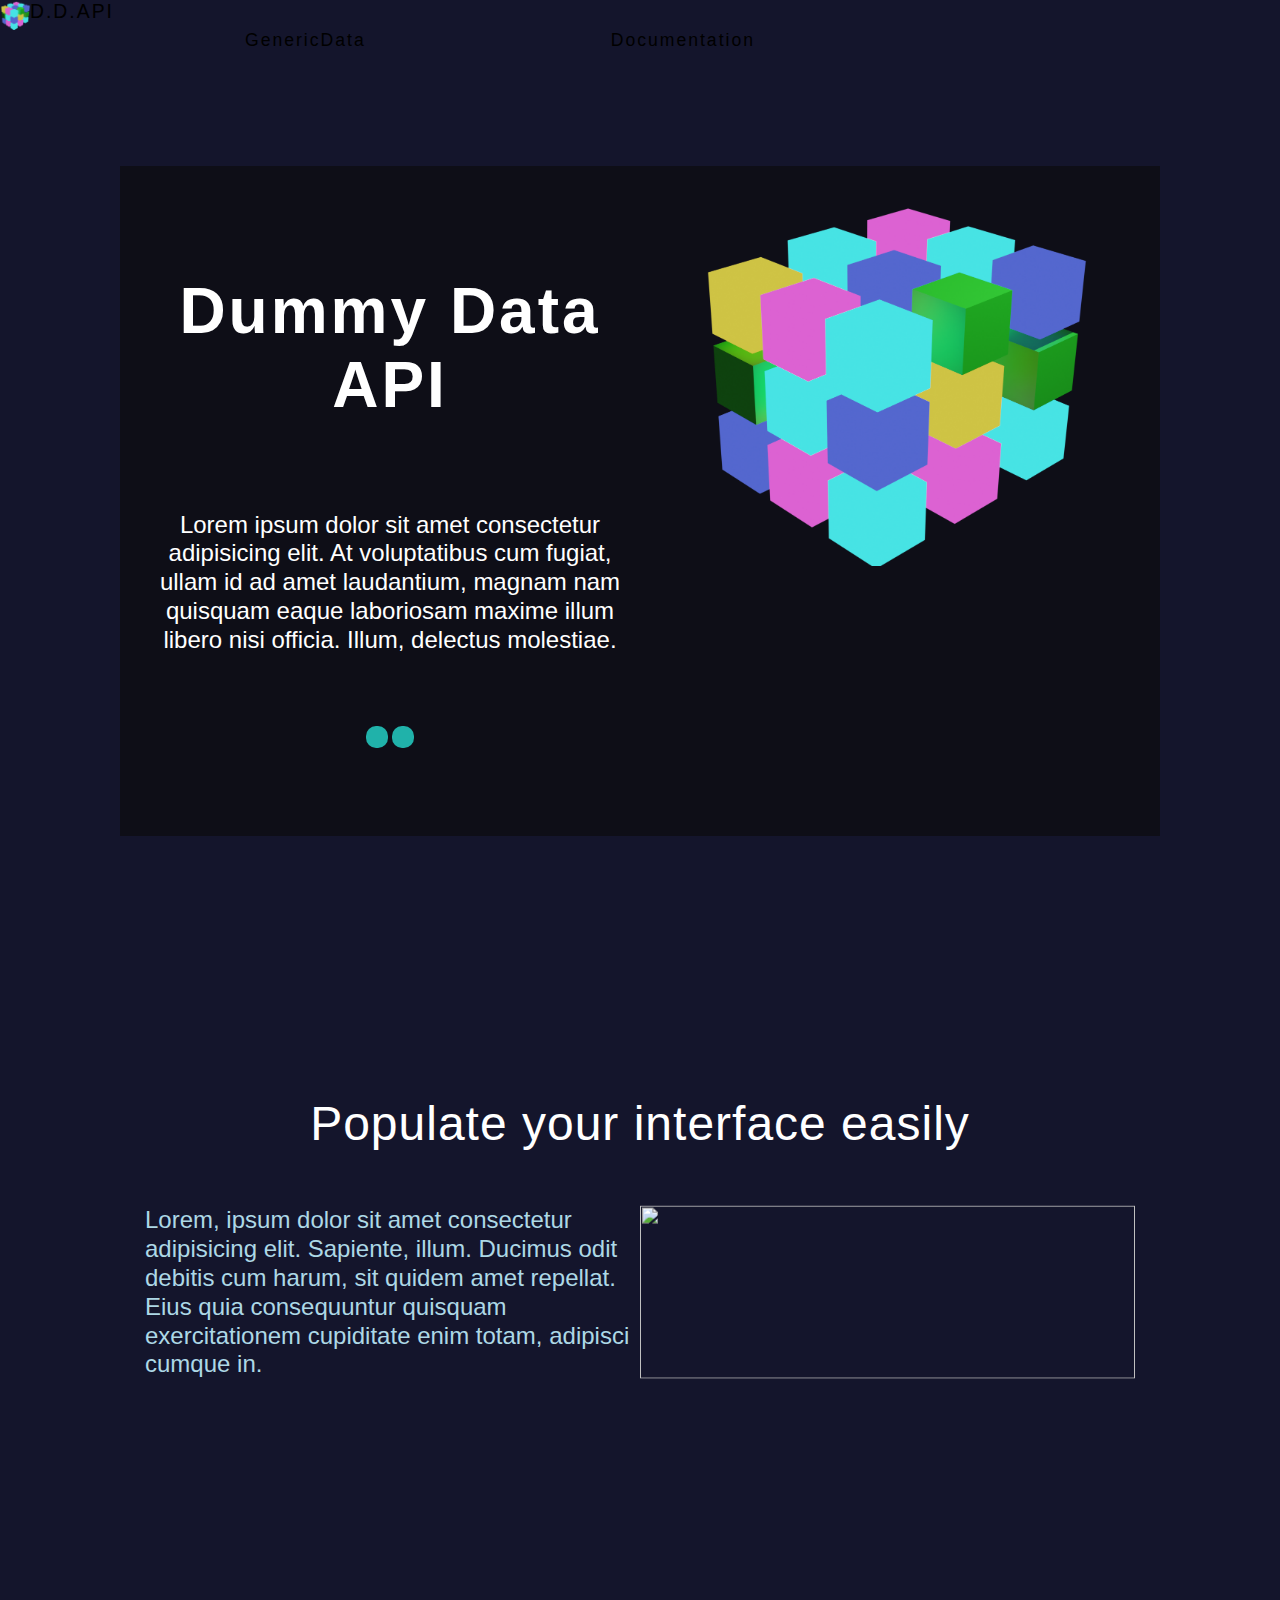
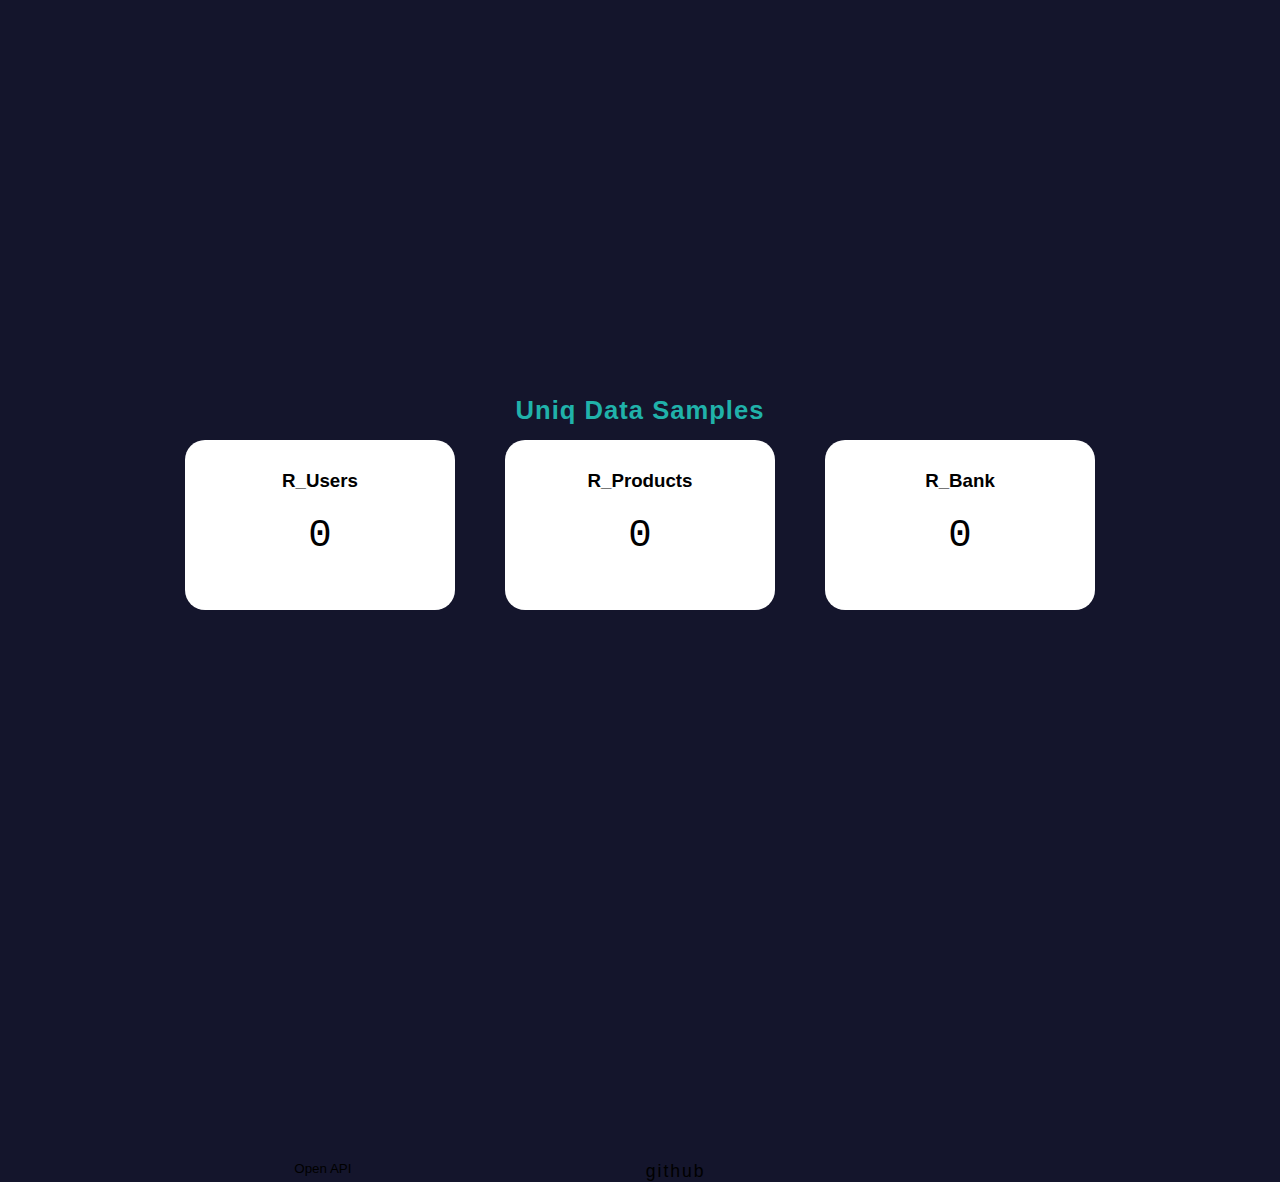
==== src/templates/index.html @ 83b259ad "added snap scroll to the usecase section on index page" ====
<html lang="en">
<head>
    <meta charset="UTF-8">
    <meta name="viewport" content="width=device-width, initial-scale=1.0">
    <meta http-equiv="X-UA-Compatible" content="ie=edge">
    <link rel="shortcut icon" href="../static/images/profiles/dummy_data_api_landing_image.png" type="image/x-icon">
    <title>Dummy Data API Home</title>
    <link rel="stylesheet" href="../static/css/components/main.css">
    <link rel="stylesheet" href="../static/css/components/navs.css">
    <link rel="stylesheet" href="../static/css/pages/index.css">
    <link rel="stylesheet" href="../static/css/all.min.css">
</head>
<body>
    <div class="topnav topnavshow" id="topnav">
        <div class="container">
            <div class="barner">
                <!--<img src="../static/images/logo.png" alt="Dummy Data Api logo" class="logo">-->
                <img src="../static/images/profiles/dummy_data_api_landing_image.png" alt="Dummy Data Api logo" class="logo">
                <h3 class="barner">D.D.API</h3>
            </div>
            <ul class="links">
                <a href="/genericdata"><li>GenericData</li></a>
                <a href="/documentation"><li>Documentation</li></a>
                <!--<a href="mydb.html"><li>MyDB</li></a>-->
            </ul>
        </div>
    </div>
    <header class="landing" style="background-image: url('../static/images/landing_page.png');">
        <div class="container">
            <div class="text">
                <h3 class="super_title">Dummy Data API</h3>
                <p class="large">
                    Lorem ipsum dolor sit amet consectetur adipisicing elit. At voluptatibus cum fugiat, ullam id ad amet laudantium, magnam nam quisquam eaque laboriosam maxime illum libero nisi officia. Illum, delectus molestiae.
                </p>
                <div class="call_to_action">
                    <button class="btn-callToAction"><i class="fab fa-github"></i></button>
                    <button class="btn-callToAction"><i class="fab fa-twitter"></i></button>
                </div>
            </div>
            <div class="image">
                <!--<img src="../static/images/logo.png" alt="" class="card">-->
                <img src="../static/images/profiles/dummy_data_api_landing_image.png" alt="Dummy Data Api logo" class="card">
            </div>
        </div>
    </header>
    <section class="full about">
        <div class="container">
            <div class="slides">
                <!--generic data slide-->
                <div class="slide">
                    <h3 class="title">Populate your interface easily</h3>
                    <div class="slide_content">
                        <div class="text">
                            <p>Lorem, ipsum dolor sit amet consectetur adipisicing elit. Sapiente, illum. Ducimus odit debitis cum harum, sit quidem amet repellat. Eius quia consequuntur quisquam exercitationem cupiditate enim totam, adipisci cumque in.</p>
                        </div>
                        <div class="image">
                            <img src="../../assets/web.png" alt="" class="slide">
                        </div>
                    </div>
                </div>
                <!--robustness even on mobile apps-->
                <div class="slide">
                    <h3 class="title">Access dummy data anywhere</h3>
                    <div class="slide_content">
                        <div class="text">
                            <p>Lorem ipsum dolor sit amet consectetur adipisicing elit. Odit esse excepturi consequuntur distinctio sapiente totam, quisquam voluptatum eos et laudantium vero nesciunt! Amet mollitia, praesentium eius beatae ut consequuntur culpa.</p>
                        </div>
                        <div class="image">
                                <img src="../../assets/user.png" alt="" class="slide">
                        </div>
                    </div>
                </div>
                <!--adjust quantity of generic data-->
                <div class="slide">
                    <h3 class="title">Develop interfaces without a backend</h3>
                    <div class="slide_content">
                        <div class="text">
                            <p>Lorem ipsum dolor sit amet consectetur, adipisicing elit. Eveniet, autem, fugiat sit, assumenda totam perspiciatis quisquam minima atque harum dolores odit necessitatibus sequi accusantium adipisci accusamus! Quisquam reiciendis consequuntur unde.</p>
                        </div>
                        <div class="image">
                                <img src="../../assets/products.png" alt="" class="slide">    
                        </div>
                    </div>
                </div>
            </div>
        </div>
    </section>
    <section class="full generic_Data">
        <div class="container" id="generic_data_container">
            <h3 class="title">Uniq Data Samples</h3>
            <div class="card_container">
                <div class="usecase">
                    <h3 class="sub_title">R_Users</h3>
                    <p class="big_number" data-curr="3450">0</p>
                    <i class="fa fa-user"></i>
                </div>
                <div class="usecase">
                    <h3 class="sub_title">R_Products</h3>
                    <p class="big_number" data-curr="21304">0</p>
                    <i class="fa fa-building"></i>
                </div>
                <div class="usecase">
                    <h3 class="sub_title">R_Bank</h3>
                    <p class="big_number" data-curr="30000">0</p>
                    <i class="fa fa-coins"></i>
                </div>
            </div>
        </div>
    </section>
    <div class="footer">
        <div class="container dual_flex">
            <div class="info"><small>Open API</small></div>
            <ul class="links">
                <a href="#"><li>github</li></a>
            </ul>
        </div>
    </div>
</body>
<script src="../static/js/ui.js"></script>
<script src="../static/js/pages/index.js"></script>
</html>
---- src/static/css/components/main.css ----
@-webkit-keyframes revealFromTop {
  0% {
    top: -100%;
  }
  100% {
    top: 0px;
  }
}

@keyframes revealFromTop {
  0% {
    top: -100%;
  }
  100% {
    top: 0px;
  }
}

* {
  padding: 0px;
  margin: 0px;
  font-family: Arial;
}

a {
  text-decoration: none;
  color: currentColor;
  letter-spacing: 2px;
}

body {
  overflow-x: hidden;
}

::-webkit-scrollbar {
  width: 5px;
  background: none;
}

::-webkit-scrollbar-thumb {
  background: lightblue;
  width: 7px;
  border-radius: 4px;
}

.barner {
  font-weight: lighter;
  font-size: 1.1em;
  letter-spacing: 2px;
  display: -webkit-box;
  display: -ms-flexbox;
  display: flex;
}

img.logo {
  height: 30px;
  width: 30px;
}

.super_title {
  font-size: 4em;
  letter-spacing: 3px;
  margin: 20px 0px;
}

.title {
  font-size: 1.3em;
  letter-spacing: 1px;
  margin: 10px 0px;
}

.small {
  font-size: 0.8em;
  font-weight: lighter;
}

p {
  font-size: 1em;
  line-height: 1.2em;
}

p.large {
  font-size: 1.5em;
}

.btn-btn {
  padding: 10px;
  border: 1px solid transparent;
  outline: none;
}

button.btn-callToAction {
  padding: 10px;
  border: 1px solid transparent;
  outline: none;
  font-size: 30px;
  background: lightseagreen;
  color: white;
  border-radius: 10px;
}

.container {
  width: 1000px;
}

.dual_flex {
  display: -webkit-box;
  display: -ms-flexbox;
  display: flex;
  -webkit-box-pack: space-evenly;
      -ms-flex-pack: space-evenly;
          justify-content: space-evenly;
}

ul.links {
  display: -webkit-box;
  display: -ms-flexbox;
  display: flex;
  -webkit-box-pack: space-evenly;
      -ms-flex-pack: space-evenly;
          justify-content: space-evenly;
  list-style: none;
  font-size: 1.1em;
}
/*# sourceMappingURL=main.css.map */
---- src/static/css/pages/index.css ----
@-webkit-keyframes revealFromTop {
  0% {
    top: -100%;
  }
  100% {
    top: 0px;
  }
}

@keyframes revealFromTop {
  0% {
    top: -100%;
  }
  100% {
    top: 0px;
  }
}

body {
  background: #14152c;
}

header.landing {
  height: 100vh;
  width: 100vw;
  background: #14152c;
  background-position: center;
  background-size: cover;
  background-attachment: fixed;
}

header.landing .container {
  height: 70%;
  position: relative;
  left: 50%;
  top: 50%;
  -webkit-transform: translate(-50%, -50%);
          transform: translate(-50%, -50%);
  background: rgba(10, 10, 10, 0.6);
  color: white;
  padding: 20px;
  display: -ms-grid;
  display: grid;
  -ms-grid-columns: 1fr 1fr;
      grid-template-columns: 1fr 1fr;
}

section.full {
  height: 100vh;
  width: 100vw;
}

section.full .container {
  height: 70%;
  position: relative;
  left: 50%;
  top: 50%;
  -webkit-transform: translate(-50%, -50%);
          transform: translate(-50%, -50%);
}

section.full .container h3.title {
  text-align: center;
}

section.full .title {
  color: lightseagreen;
  font-size: 1.6em;
}

div.text {
  display: -webkit-box;
  display: -ms-flexbox;
  display: flex;
  -webkit-box-orient: vertical;
  -webkit-box-direction: normal;
      -ms-flex-direction: column;
          flex-direction: column;
  -webkit-box-pack: space-evenly;
      -ms-flex-pack: space-evenly;
          justify-content: space-evenly;
  text-align: center;
}

div.image {
  position: relative;
  text-align: center;
}

div.image img {
  height: auto;
  width: 80%;
}

div.card_container {
  display: -webkit-box;
  display: -ms-flexbox;
  display: flex;
  -webkit-box-pack: space-evenly;
      -ms-flex-pack: space-evenly;
          justify-content: space-evenly;
  -ms-flex-wrap: wrap;
      flex-wrap: wrap;
  text-align: center;
}

div.usecase {
  padding: 10px;
  -ms-flex-negative: 0;
      flex-shrink: 0;
  width: 250px;
  height: 150px;
  background: white;
  border-radius: 20px;
  margin: 5px 5px;
  display: -webkit-box;
  display: -ms-flexbox;
  display: flex;
  -webkit-box-orient: vertical;
  -webkit-box-direction: normal;
      -ms-flex-direction: column;
          flex-direction: column;
  -webkit-box-pack: space-evenly;
      -ms-flex-pack: space-evenly;
          justify-content: space-evenly;
  text-align: center;
}

p.big_number {
  font-size: 3em;
  font-family: monospace;
}

div.slides {
  display: -webkit-box;
  display: -ms-flexbox;
  display: flex;
  -webkit-box-orient: horizontal;
  -webkit-box-direction: normal;
      -ms-flex-direction: row;
          flex-direction: row;
  overflow-x: scroll;
  overflow-y: hidden;
  height: 100%;
  -ms-scroll-snap-type: x mandatory;
      scroll-snap-type: x mandatory;
}

div.slide {
  position: relative;
  height: 100%;
  width: 100%;
  -ms-flex-negative: 0;
      flex-shrink: 0;
  scroll-snap-align: center;
}

div.slide h3.title {
  font-size: 3em;
  color: white;
  font-weight: lighter;
}

div.slide div.slide_content {
  padding: 5px;
  display: -ms-grid;
  display: grid;
  -ms-grid-columns: 1fr 1fr;
      grid-template-columns: 1fr 1fr;
  overflow: hidden;
}

div.slide div.slide_content div {
  position: relative;
  overflow: hidden;
  top: 50%;
  -webkit-transform: translateY(-50%);
          transform: translateY(-50%);
  font-size: 1.5em;
  color: lightblue;
  margin: 20px 0px;
  text-align: left;
}

div.slide div.slide_content div img.slide {
  position: relative;
  height: auto;
  width: 100%;
}
/*# sourceMappingURL=index.css.map */
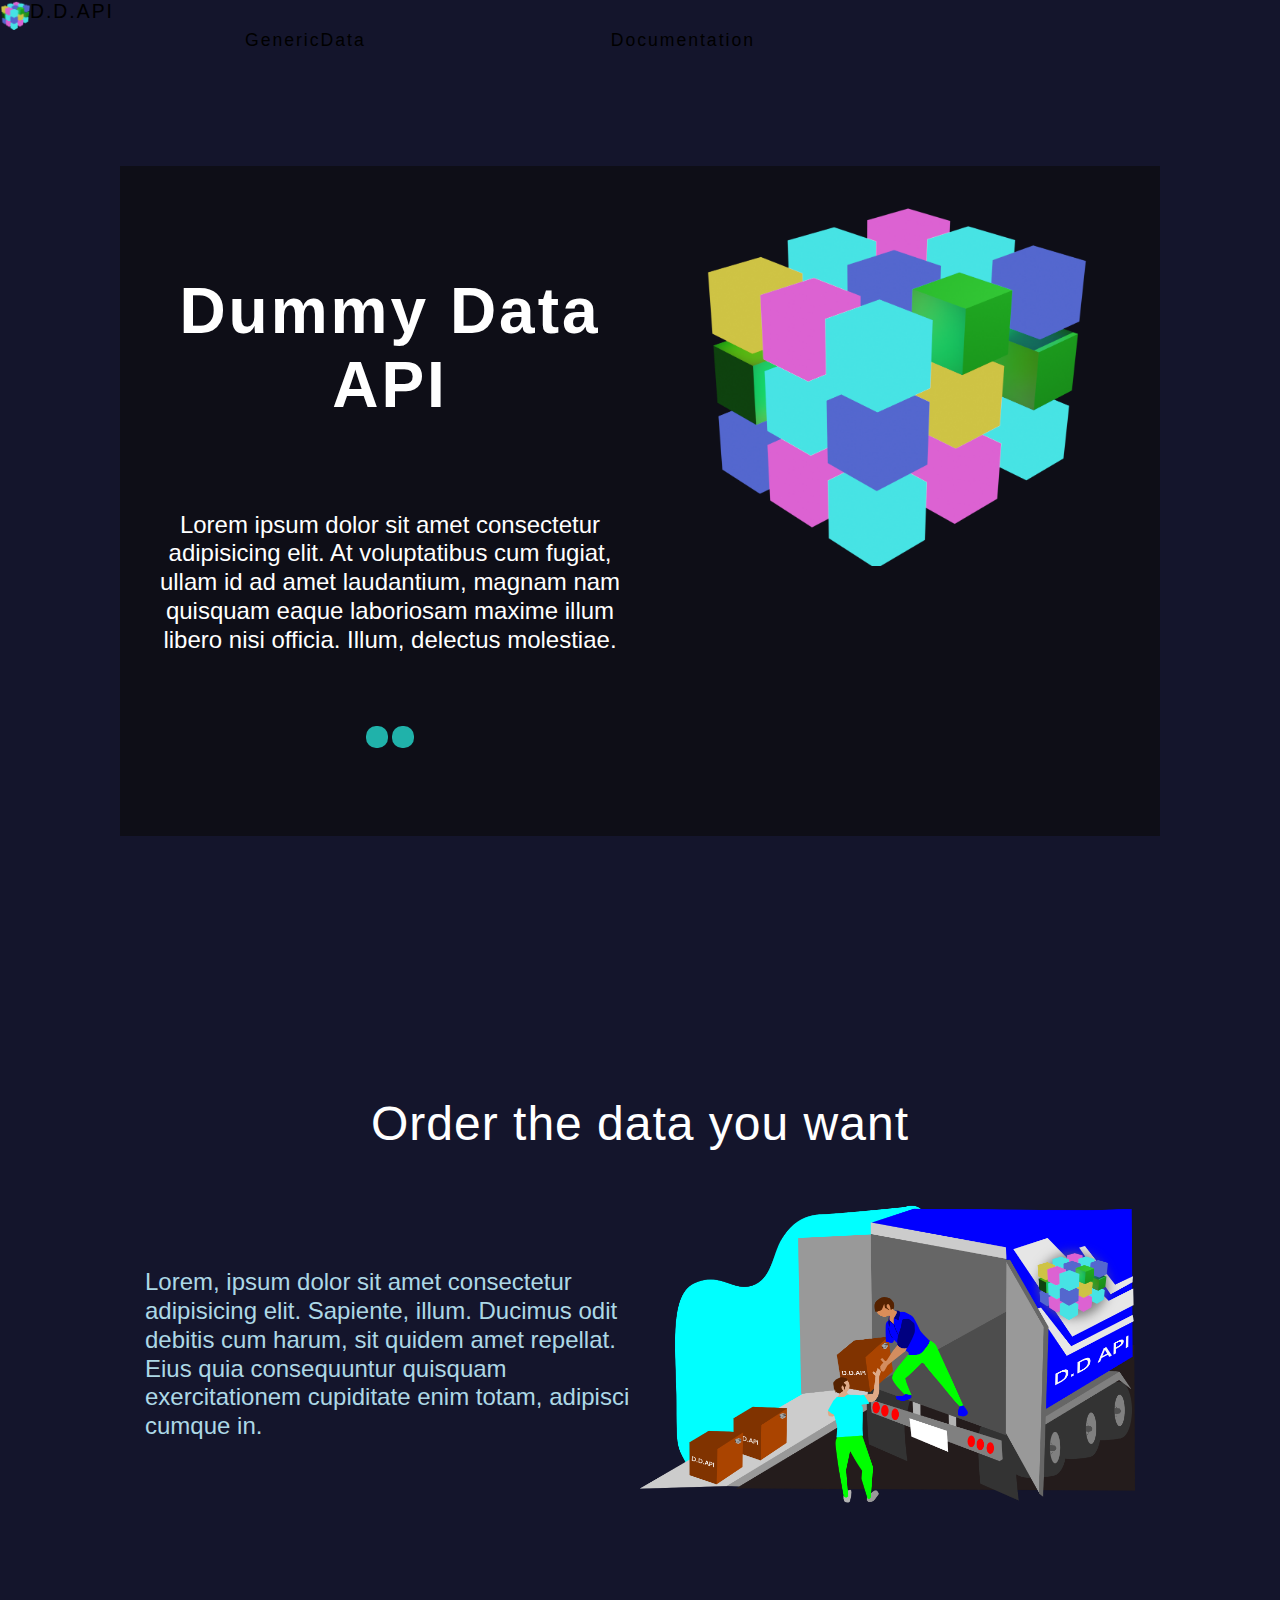
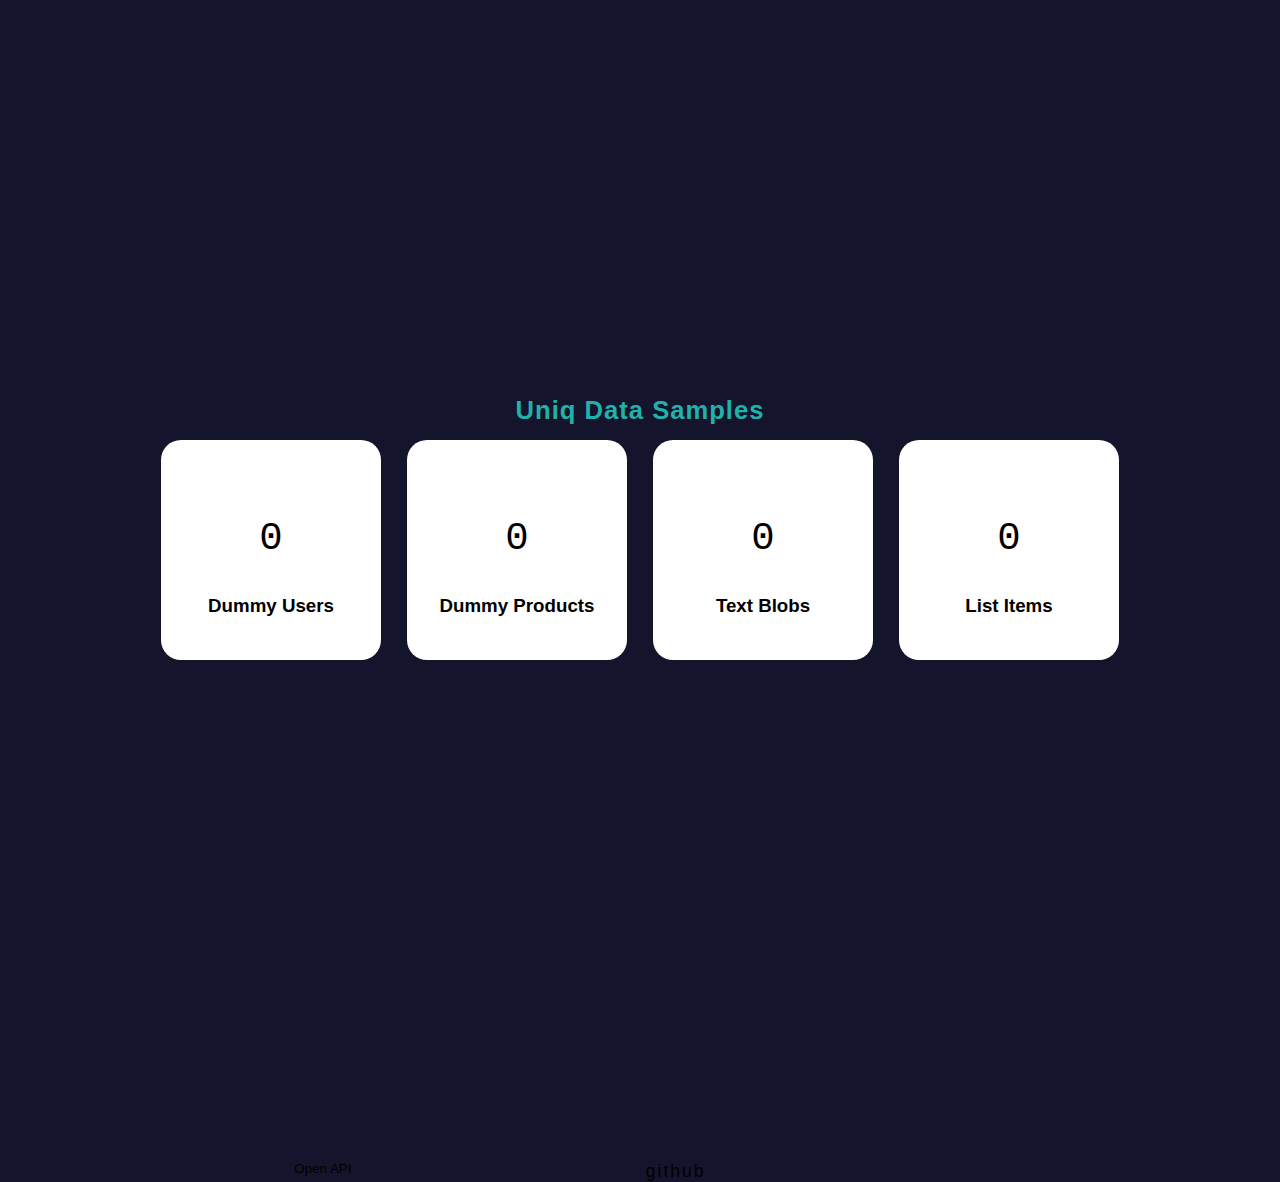
==== commit caa8c16b: "Merge branch 'main' of https://github.com/kaigikinyua/dumyapi into main" ====
--- a/src/templates/index.html
+++ b/src/templates/index.html
@@ -25,7 +25,7 @@
             </ul>
         </div>
     </div>
-    <header class="landing" style="background-image: url('../static/images/landing_page.png');">
+    <header class="landing" style="background-image: url('../../assets/programmer.png');">
         <div class="container">
             <div class="text">
                 <h3 class="super_title">Dummy Data API</h3>
@@ -48,13 +48,13 @@
             <div class="slides">
                 <!--generic data slide-->
                 <div class="slide">
-                    <h3 class="title">Populate your interface easily</h3>
+                    <h3 class="title">Order the data you want</h3>
                     <div class="slide_content">
                         <div class="text">
                             <p>Lorem, ipsum dolor sit amet consectetur adipisicing elit. Sapiente, illum. Ducimus odit debitis cum harum, sit quidem amet repellat. Eius quia consequuntur quisquam exercitationem cupiditate enim totam, adipisci cumque in.</p>
                         </div>
                         <div class="image">
-                            <img src="../../assets/web.png" alt="" class="slide">
+                            <img src="../../assets/dropping_data_packages.png" alt="" class="slide">
                         </div>
                     </div>
                 </div>
@@ -90,19 +90,24 @@
             <h3 class="title">Uniq Data Samples</h3>
             <div class="card_container">
                 <div class="usecase">
-                    <h3 class="sub_title">R_Users</h3>
+                    <i class="fa fa-user"></i>
                     <p class="big_number" data-curr="3450">0</p>
-                    <i class="fa fa-user"></i>
+                    <h3 class="sub_title">Dummy Users</h3>
                 </div>
                 <div class="usecase">
-                    <h3 class="sub_title">R_Products</h3>
+                    <i class="fa fa-image"></i>
                     <p class="big_number" data-curr="21304">0</p>
-                    <i class="fa fa-building"></i>
+                    <h3 class="sub_title">Dummy Products</h3>
                 </div>
                 <div class="usecase">
-                    <h3 class="sub_title">R_Bank</h3>
+                    <i class="fa fa-list"></i>
                     <p class="big_number" data-curr="30000">0</p>
-                    <i class="fa fa-coins"></i>
+                    <h3 class="sub_title">Text Blobs</h3>
+                </div>
+                <div class="usecase">
+                    <i class="fa fa-list"></i>
+                    <p class="big_number" data-curr="30000">0</p>
+                    <h3 class="sub_title">List Items</h3>
                 </div>
             </div>
         </div>
--- a/src/static/css/pages/index.css
+++ b/src/static/css/pages/index.css
@@ -108,8 +108,8 @@
   padding: 10px;
   -ms-flex-negative: 0;
       flex-shrink: 0;
-  width: 250px;
-  height: 150px;
+  width: 200px;
+  height: 200px;
   background: white;
   border-radius: 20px;
   margin: 5px 5px;
@@ -124,6 +124,10 @@
       -ms-flex-pack: space-evenly;
           justify-content: space-evenly;
   text-align: center;
+}
+
+div.usecase i.fa {
+  font-size: 3em;
 }
 
 p.big_number {
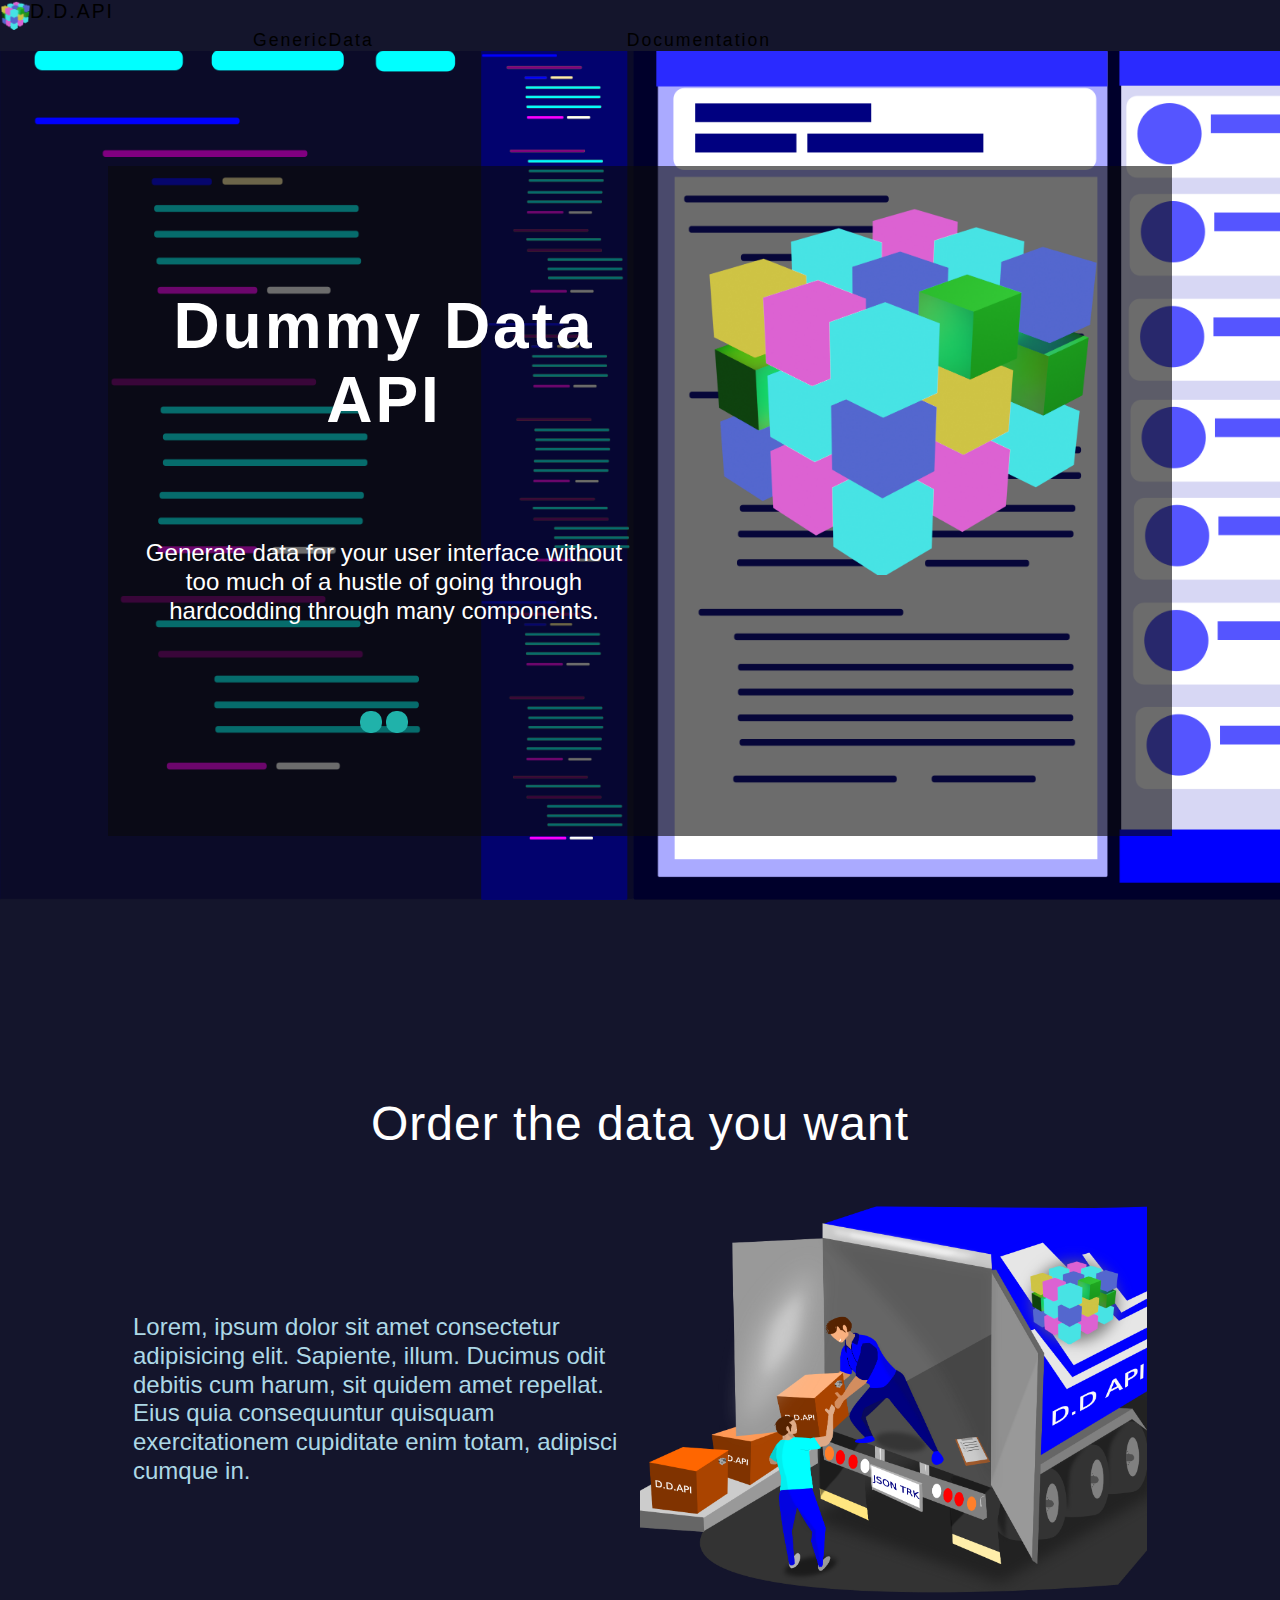
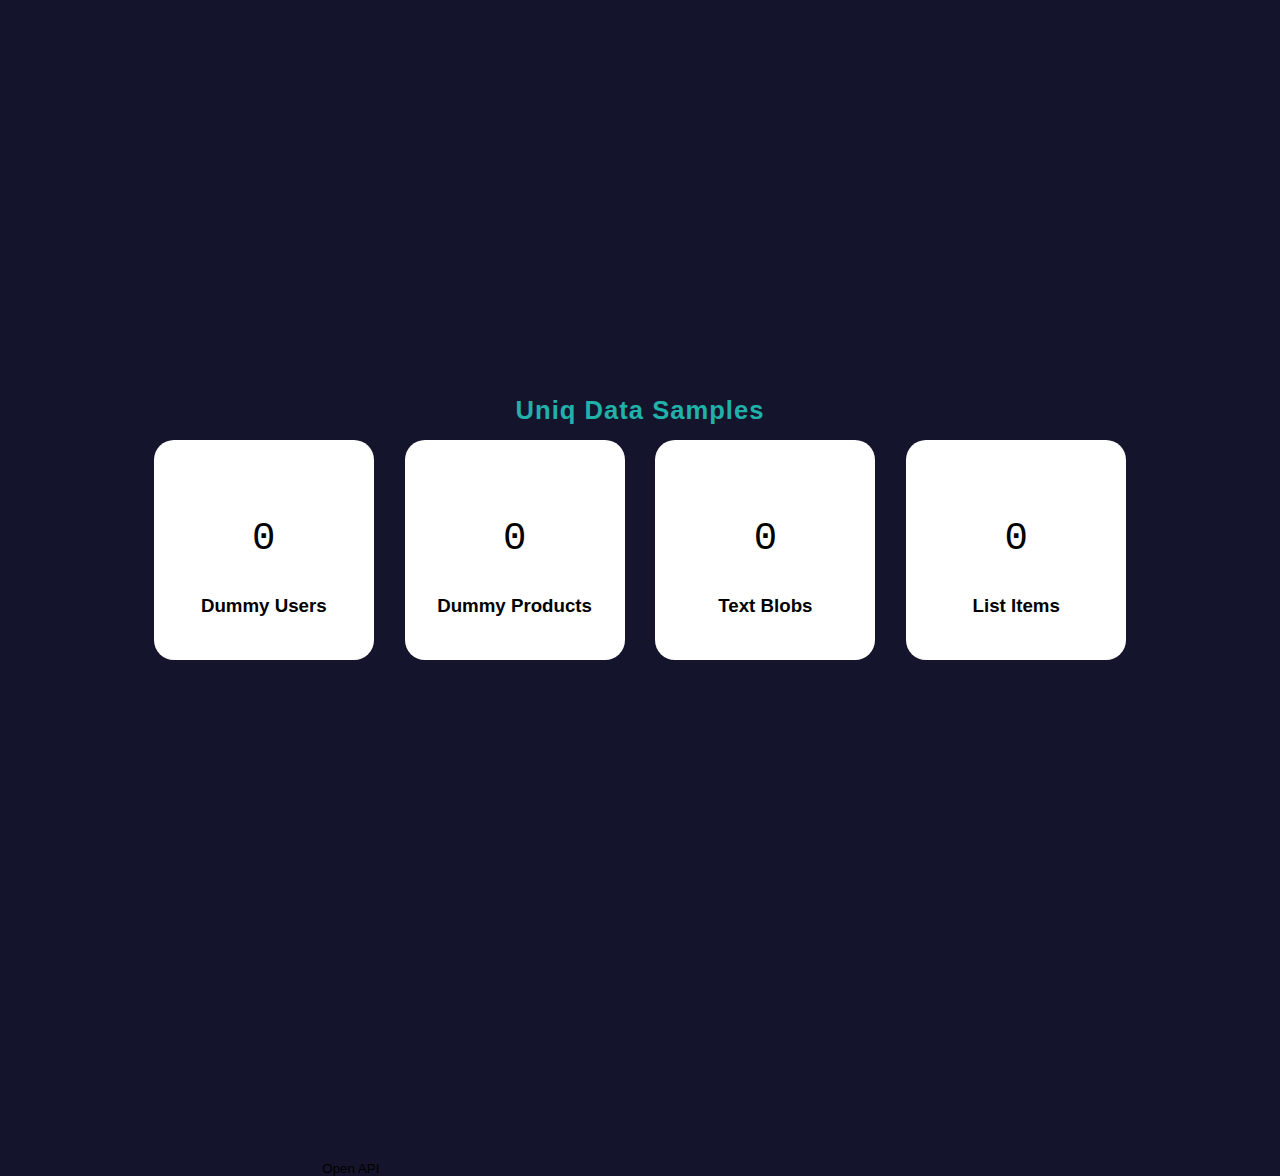
==== commit 38333696: "cleaning up the index page" ====
--- a/src/templates/index.html
+++ b/src/templates/index.html
@@ -25,15 +25,15 @@
             </ul>
         </div>
     </div>
-    <header class="landing" style="background-image: url('../../assets/programmer.png');">
+    <header class="landing" style="background-image: url('../static/images/programmer.png');">
         <div class="container">
             <div class="text">
                 <h3 class="super_title">Dummy Data API</h3>
                 <p class="large">
-                    Lorem ipsum dolor sit amet consectetur adipisicing elit. At voluptatibus cum fugiat, ullam id ad amet laudantium, magnam nam quisquam eaque laboriosam maxime illum libero nisi officia. Illum, delectus molestiae.
+                    Generate data for your user interface without too much of a hustle of going through hardcodding through many components.
                 </p>
                 <div class="call_to_action">
-                    <button class="btn-callToAction"><i class="fab fa-github"></i></button>
+                    <button class="btn-callToAction"><a href="https://github.com/kaigikinyua/dumyapi"><i class="fab fa-github"></i></a></button>
                     <button class="btn-callToAction"><i class="fab fa-twitter"></i></button>
                 </div>
             </div>
@@ -54,7 +54,7 @@
                             <p>Lorem, ipsum dolor sit amet consectetur adipisicing elit. Sapiente, illum. Ducimus odit debitis cum harum, sit quidem amet repellat. Eius quia consequuntur quisquam exercitationem cupiditate enim totam, adipisci cumque in.</p>
                         </div>
                         <div class="image">
-                            <img src="../../assets/dropping_data_packages.png" alt="" class="slide">
+                            <img src="../static/images/dropping_data_packages.png" alt="" class="slide">
                         </div>
                     </div>
                 </div>
@@ -66,7 +66,7 @@
                             <p>Lorem ipsum dolor sit amet consectetur adipisicing elit. Odit esse excepturi consequuntur distinctio sapiente totam, quisquam voluptatum eos et laudantium vero nesciunt! Amet mollitia, praesentium eius beatae ut consequuntur culpa.</p>
                         </div>
                         <div class="image">
-                                <img src="../../assets/user.png" alt="" class="slide">
+                                <img src="../static/images/user.png" alt="" class="slide">
                         </div>
                     </div>
                 </div>
@@ -78,7 +78,7 @@
                             <p>Lorem ipsum dolor sit amet consectetur, adipisicing elit. Eveniet, autem, fugiat sit, assumenda totam perspiciatis quisquam minima atque harum dolores odit necessitatibus sequi accusantium adipisci accusamus! Quisquam reiciendis consequuntur unde.</p>
                         </div>
                         <div class="image">
-                                <img src="../../assets/products.png" alt="" class="slide">    
+                                <img src="../static/images/products.png" alt="" class="slide">    
                         </div>
                     </div>
                 </div>
@@ -116,7 +116,7 @@
         <div class="container dual_flex">
             <div class="info"><small>Open API</small></div>
             <ul class="links">
-                <a href="#"><li>github</li></a>
+                <a href="https://github.com/kaigikinyua/dumyapi"><li><i class="fa fab-github"></i></li></a>
             </ul>
         </div>
     </div>
--- a/src/static/css/components/main.css
+++ b/src/static/css/components/main.css
@@ -100,7 +100,9 @@
 }
 
 .container {
-  width: 1000px;
+  position: relative;
+  width: 80vw;
+  max-width: 1500px;
 }
 
 .dual_flex {
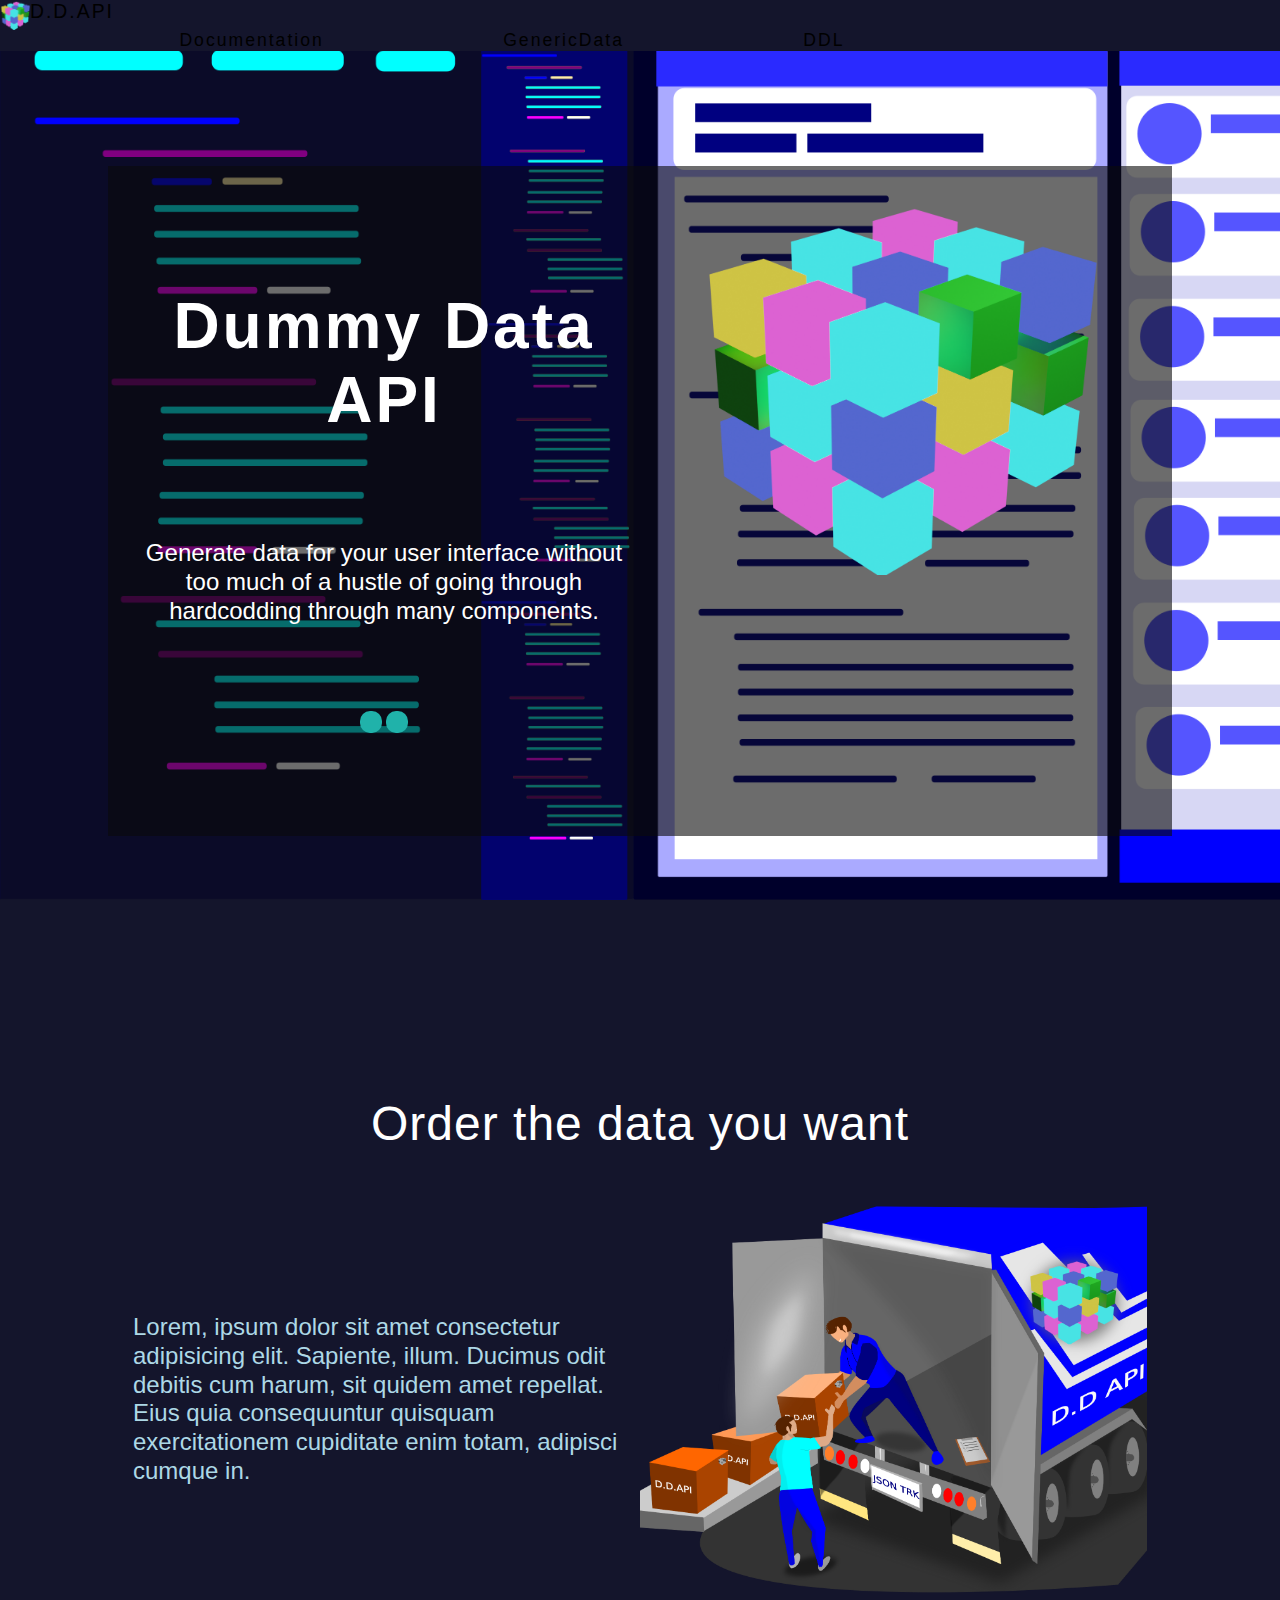
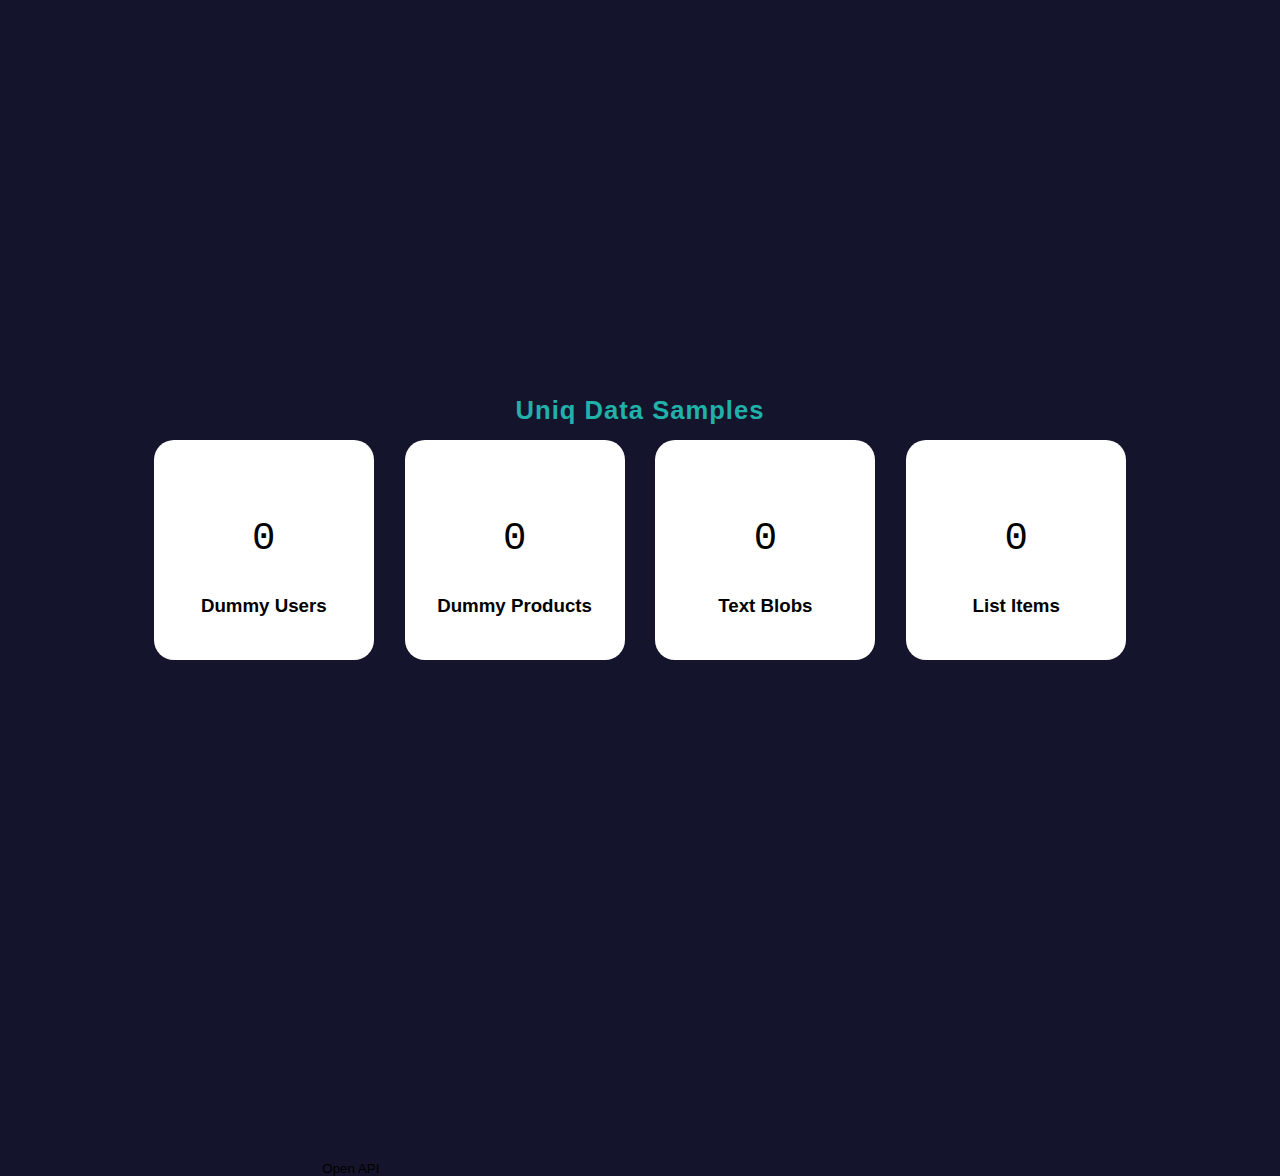
==== commit b9d37bc1: "polishing the generic data interface" ====
--- a/src/templates/index.html
+++ b/src/templates/index.html
@@ -19,8 +19,9 @@
                 <h3 class="barner">D.D.API</h3>
             </div>
             <ul class="links">
+                <a href="/documentation"><li>Documentation</li></a>
                 <a href="/genericdata"><li>GenericData</li></a>
-                <a href="/documentation"><li>Documentation</li></a>
+                <a href="/ddl">DDL</a>
                 <!--<a href="mydb.html"><li>MyDB</li></a>-->
             </ul>
         </div>
--- a/src/static/css/components/main.css
+++ b/src/static/css/components/main.css
@@ -40,6 +40,7 @@
 ::-webkit-scrollbar-thumb {
   background: lightblue;
   width: 7px;
+  height: 5px;
   border-radius: 4px;
 }
 
